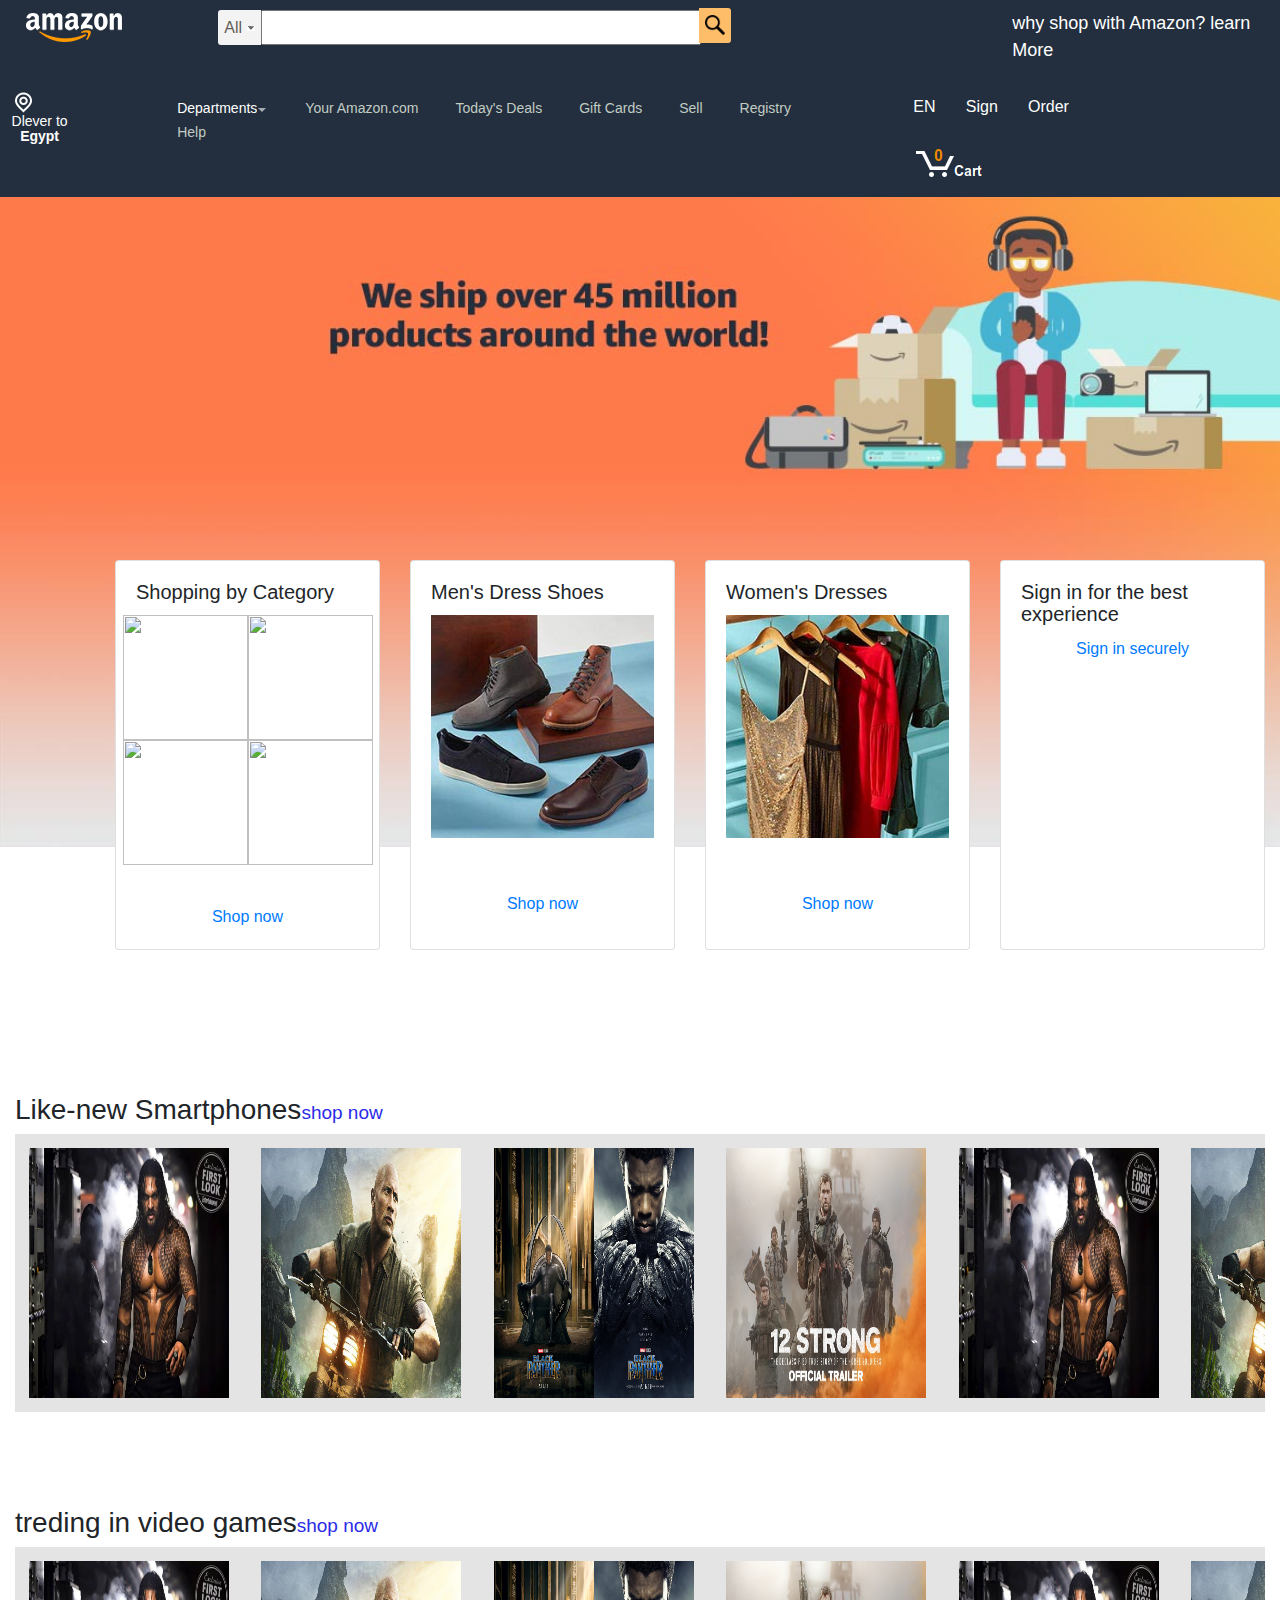
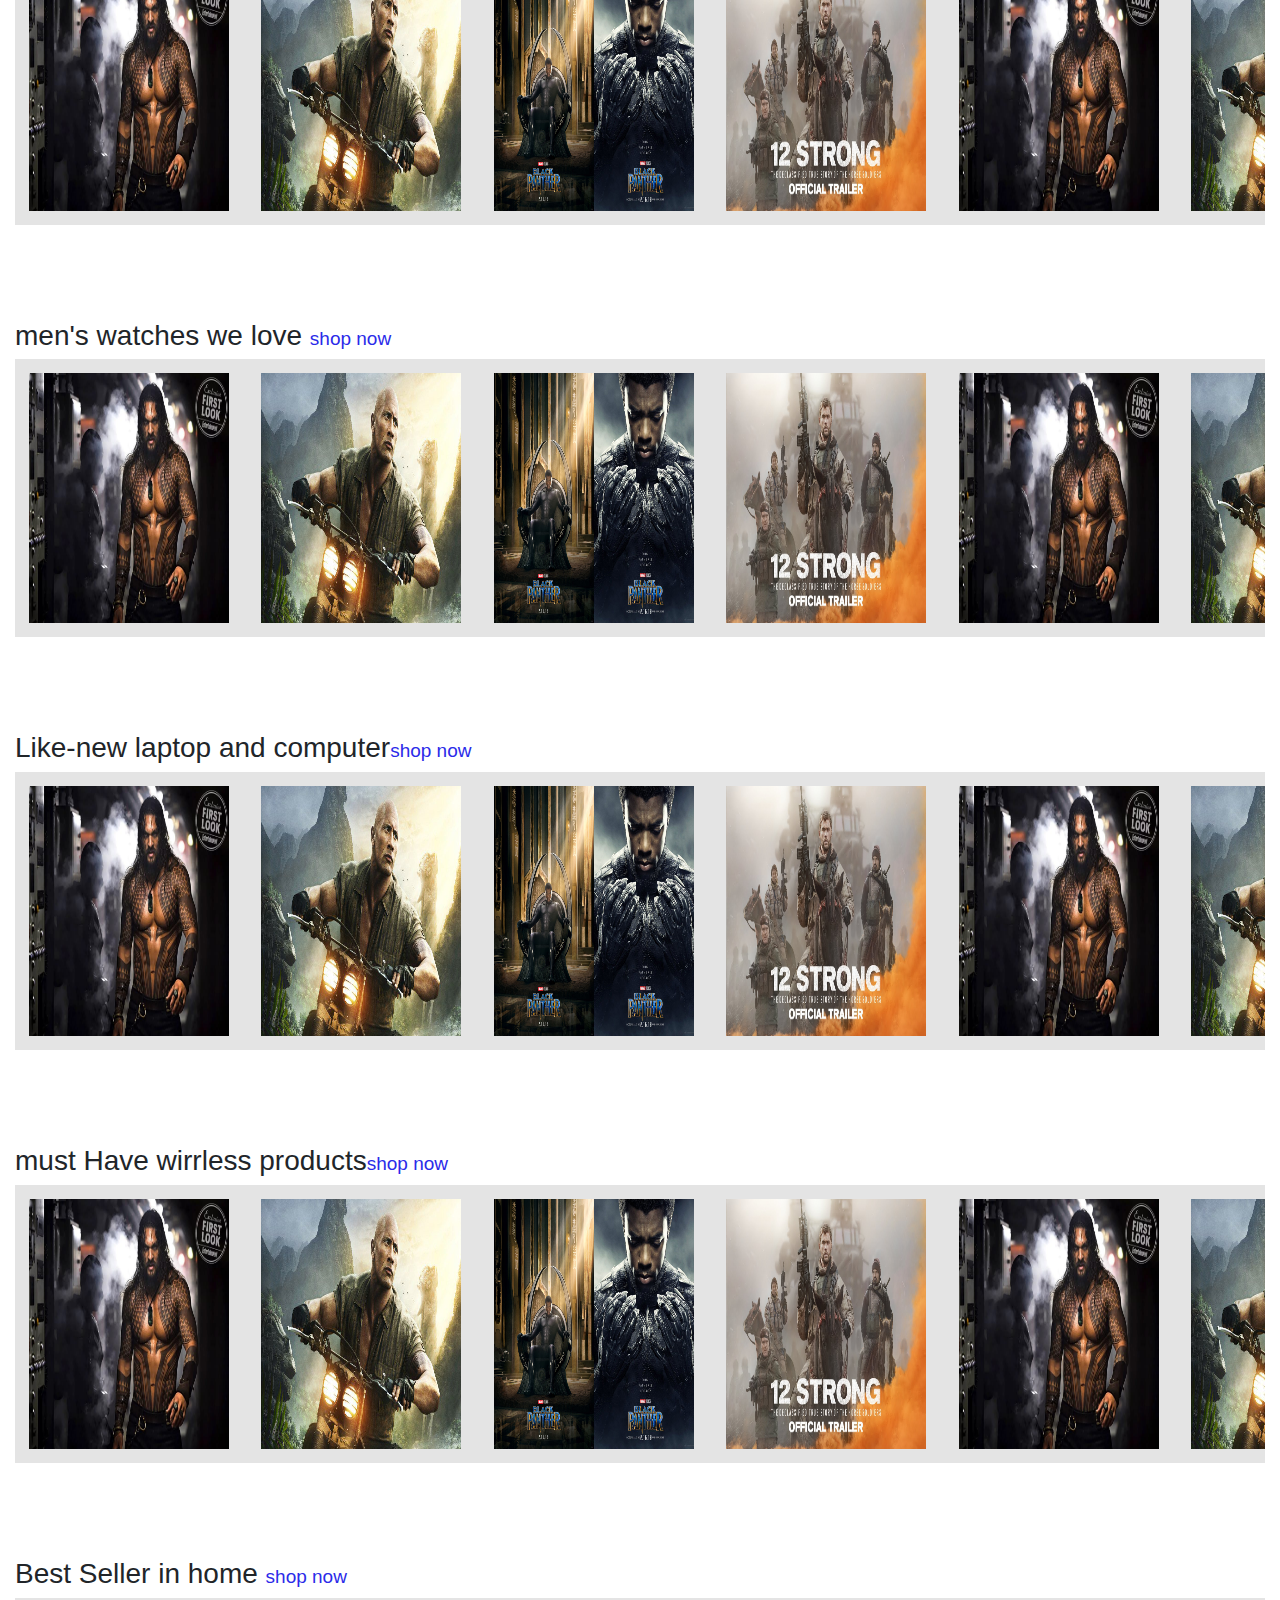
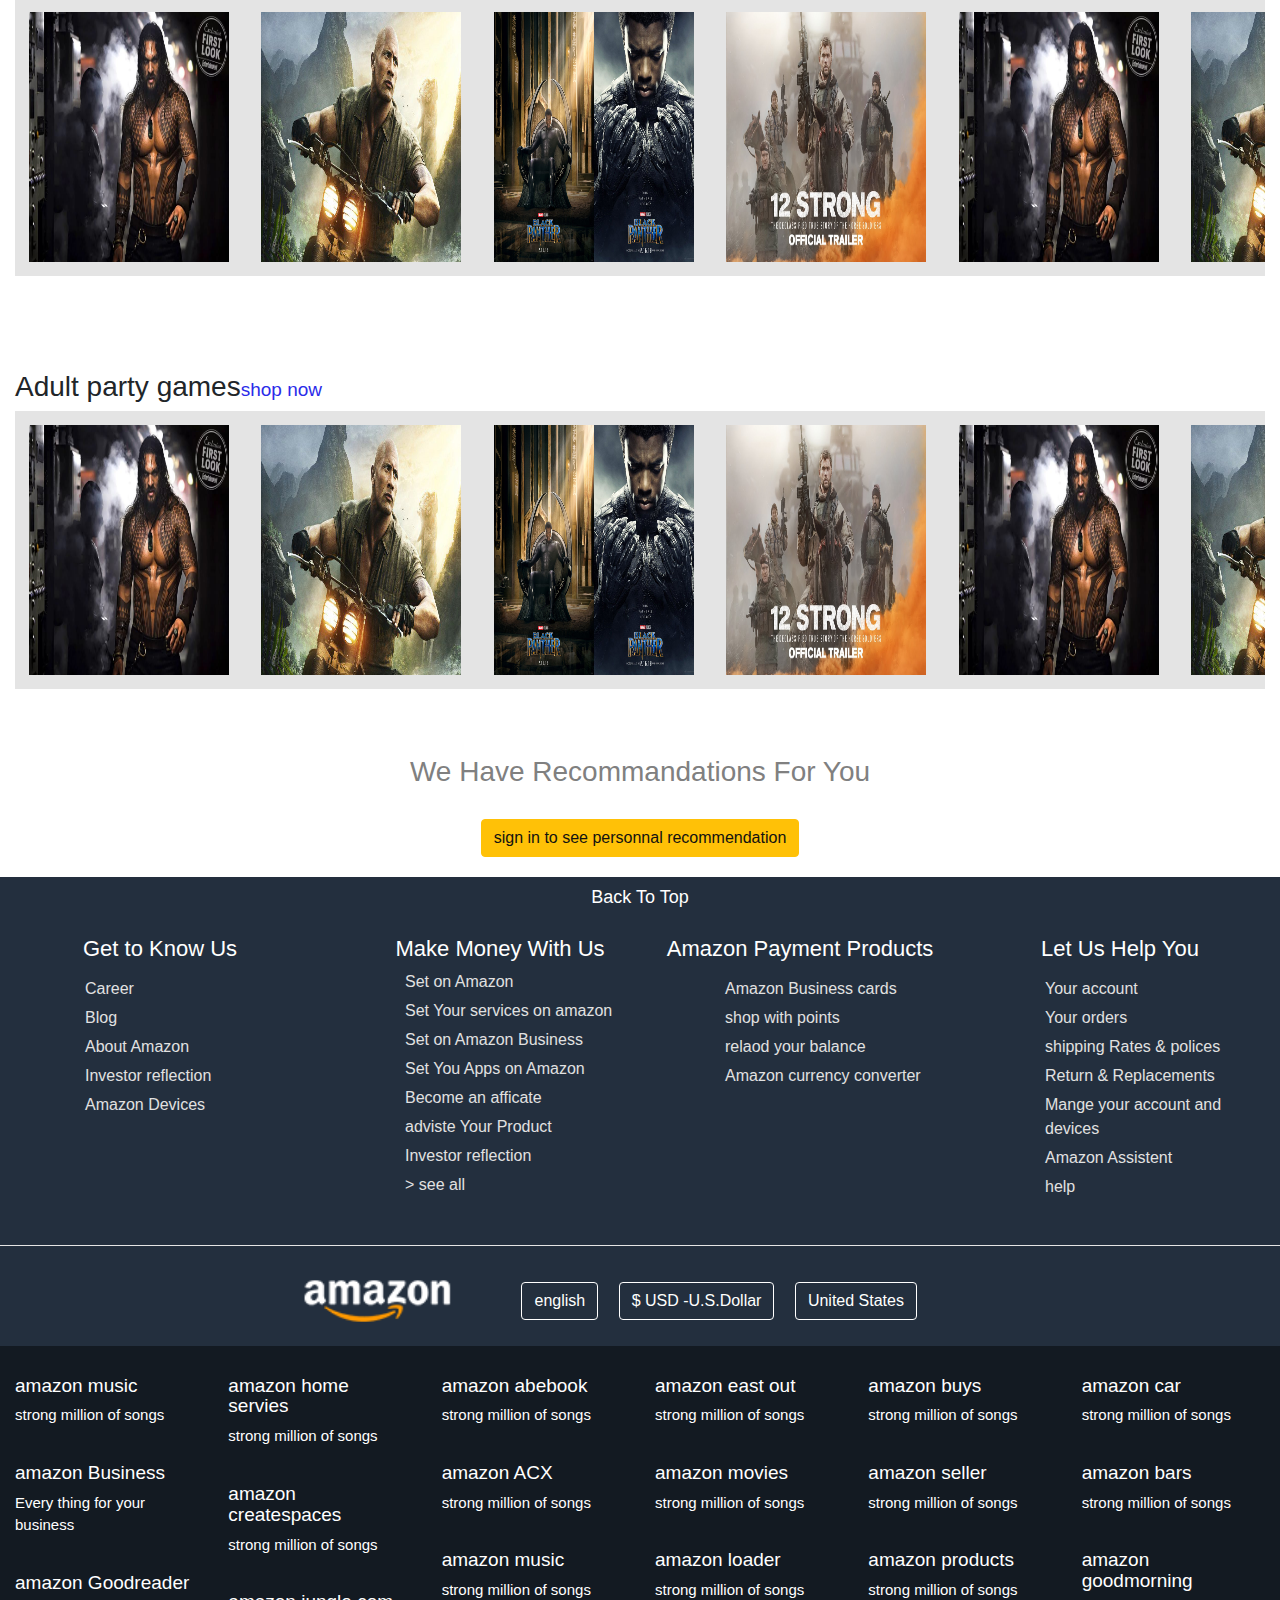
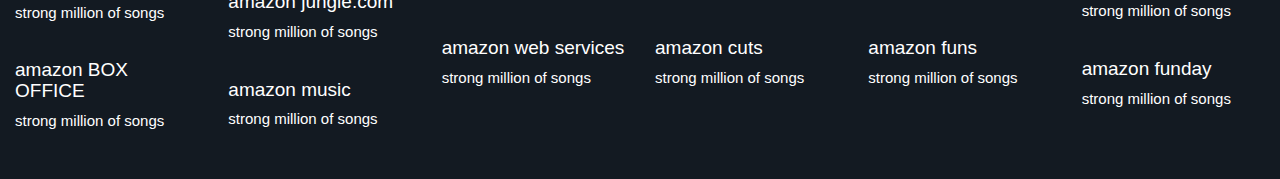
==== index.html @ 29f08376 "last version" ====
<!DOCTYPE <!DOCTYPE html>
<html>
<head>
    <meta charset="utf-8">
    <meta http-equiv="X-UA-Compatible" content="IE=edge">
    <title>Page Title</title>
    <meta name="viewport" content="width=device-width, initial-scale=1">
    <link rel="stylesheet" type="text/css" media="screen" href="css/main.css">
    <link rel="stylesheet" href="bootstrap-grid.min.css">
    <link rel="stylesheet" type="text/css" href="css/bootstrap.min.css">
    <link rel="stylesheet" type="text/css" href="css/bootstrap.css">
    <link rel="stylesheet" href="css/font-awesome.min.css">
    <link rel="stylesheet" href="css/bootstrap.css">
 


    <link rel="stylesheet" href="css/style.css">
    
    <link rel="stylesheet" href="style/style.css">

    <script src="script/script.js"></script>
    
</head>
<body>
       
  <div class="container-flaud">
    <header>
    <div class="row">
       
      <div id="myModel" class="model">
        <div class="col-lg-4 offset-lg-4 col-md-12 col-sm-12 col-xs-12" >
          <div id="bigModel">
            <div class="topBidMode">
              
              <h6>chose your location</h6>
            </div>
            <div class="bigContainer">
              <p>Delivery options and delivery speeds may vary for different locations</p>
              <button class="sign">sign in to see your Address</button>
              <div class="divhr1">
                <hr class="hr1">
                <span> or enter a US zip code </span>
                 <hr class="hr2">
              </div>
              <div class="textDiv">
              <input type="text" class="myText">
              <button class="apply">Apply</button>
            </div>
            <div class="divhr2">
                <hr class="hr1">
                <span> or </span>
                 <hr class="hr2">
              </div>
              <select name="" id="">
                <option value="Egypt">Egypr</option>
              </select>
            </div>

            <div class="bottomBidMode">
                <input type="submit" value="Done">
              </div>
            </div>
        <div id="subModel" class="modelContent">
          <div class="top">
            <p> chose your location</p>
          </div>
           <div class="loader"></div>
           <div class="bottom">
              <button class="botBtn">Done</button>
            </div>
        </div>
      </div>
    </div>
    
      <div class="col-lg-1 logo">
      <a href="index.html"><img src="images/logo.png" alt=""></a>  
      </div>
      <div class="col-lg-7 col-md-12 col-sm-12 col-xs-10 offset-1 search">
        <div class="dropDown">
          <button class="myAll" onclick="Display()">All <img src="images/arrow.png"alt=""> </button>
          <div class="dropDownList">
              <ul>
                  <li> <a href="#">link</a></li>
                  <li><a href="#">link</a></li>
                  <li><a href="#">link</a></li>
                  <li><a href="#">link</a></li>
                  <li><a href="#">link</a></li>
                  <li> <a href="#">link</a></li>
                  <li><a href="#">link</a></li>
                  <li><a href="#">link</a></li>
                  <li><a href="#">link</a></li>
                  <li><a href="#">link</a></li>
                  <li> <a href="#">link</a></li>
                  <li><a href="#">link</a></li>
                  <li><a href="#">link</a></li>
                  <li><a href="#">link</a></li>
                  <li><a href="#">link</a></li>
                  <li> <a href="#">link</a></li>
                  <li><a href="#">link</a></li>
                  <li><a href="#">link</a></li>
                  <li><a href="#">link</a></li>
                  <li><a href="#">link</a></li>
              </ul>
              
          </div>
          
      </div>
      
      <input id="mysearchtext" type="text" >
      <button class="btnSearch"><img src="images/search.png"  width=20 height=auto class="img-responsive" alt=""></button>
      </div>
      <div class="col-lg-3 why">
        <p>why shop with Amazon? learn More</p>
      </div>
    </div>

    <div class="row">
      <div class="col-lg-1 map">
        <button id="ShowchoseYouLocation" onclick="showChoseL()">
        <div id="mapMe">
        <img src="images/anchor.png" alt="">
        <h3>Dlever to <b>Egypt</b></h3>
      </div>
    </button>
      </div>
      <div class="col-lg-7 col-md-12 menu">
        <ul>
          <li class="active">
            <a  href="#">Departments<img src="images/arrow2.png" alt=""> </a>
            <div class="dropDownDepatments">
                <ul>
                    <li><a href="">link</a></li>
                    <li><a href="">link</a></li>
                    <li><a href="">link</a></li>
                    <li><a href="">link</a></li>
                    <li><a href="">link</a></li>
                    <li><a href="">link</a></li>
                    <li><a href="">link</a></li>
                    <li><a href="">link</a></li>
                    <li><a href="">link</a></li>
                    <li><a href="">link</a></li>
                    <li><a href="">link</a></li>
                    <li><a href="">link</a></li>
                    <li><a href="">link</a></li>
                    <li><a href="">link</a></li>
                    <li><a href="">link</a></li>
                    <li><a href="">link</a></li>
                    <li><a href="">link</a></li>
                    <li><a href="">link</a></li>
                  </ul>
                </div></li>
          <li><a href="#">Your Amazon.com</a></li>
          <li><a href="DealAndePromtion.html">Today's Deals</a></li>
          <li><a href="#">Gift Cards</a></li>
          <li><a href="sell.html">Sell</a></li>
          <li><a href="register.html">Registry</a></li>
          <li><a href="healp.html">Help</a></li>
        </ul>
      </div>
      <div class="col-lg-3 col-md-12 newMenu">
          <ul>
              <li class="language">
                 <a href=""> <p>EN</p>
                          
                      </a>
                <div class="allLanguages">
                  
                        <ul>
                            <li>
                                <input type="radio" name="gender" value="english">  English
                            </li>
                            <li>
                                <input type="radio" name="gender" value="english"> English
                            </li>
                            <li>
                                <input type="radio" name="gender" value="english"> English
                            </li>
                            <li>
                                <input type="radio" name="gender" value="english"> English
                            </li>
                            <li>
                                <input type="radio" name="gender" value="english"> English
                            </li>
                          </ul>
                     
                    </div></li>

                    <li class="signIn">
                        <a href="">  Sign  </a>
                             <div class="wrapper"> <button class="signbtn">sign in</button>
                              <div class="clear"></div>
                       <div class="yourlist">
                          
                               <ul>
                                 <li><a href="">your list</a></li>
                                  <li><a href="">link</a></li>
                                  <li><a href="">link</a></li>
                                  <li><a href="">link</a></li>
                                  <li><a href="">link</a></li>
                                  <li><a href="">link</a></li>
                                  <li><a href="">link</a></li>
                                  <li><a href="">link</a></li>
                                  <li><a href="">link</a></li>
                                  <li><a href="">link</a></li>
                                  <li><a href="">link</a></li>
                                  <li><a href="">link</a></li>
                                  <li><a href="">link</a></li>
                                  <li><a href="">link</a></li>
                                  <li><a href="">link</a></li>
                                  <li><a href="">link</a></li>
                                  <li><a href="">link</a></li>
                                  <li><a href="">link</a></li>
                                  <li><a href="">link</a></li>
                                 </ul>
                             
                           </div>
                           <div class="youracount">
                          
                              <ul>
                                  <li><a href="">your acount</a></li>
                                  <li><a href="">link</a></li>
                                  <li><a href="">link</a></li>
                                  <li><a href="">link</a></li>
                                  <li><a href="">link</a></li>
                                  <li><a href="">link</a></li>
                                  <li><a href="">link</a></li>
                                  <li><a href="">link</a></li>
                                  <li><a href="">link</a></li>
                                  <li><a href="">link</a></li>
                                  <li><a href="">link</a></li>
                                  <li><a href="">link</a></li>
                                  <li><a href="">link</a></li>
                                  <li><a href="">link</a></li>
                                  <li><a href="">link</a></li>
                                  <li><a href="">link</a></li>
                                  <li><a href="">link</a></li>
                                  <li><a href="">link</a></li>
                                  <li><a href="">link</a></li>                                </ul>
                            
                          </div>
                        </div>
                        </li>
                        <li id="order">
                       <a href=""> Order</a>
                        </li>
                        <li>
                            <img id="shop" src="images/shopCar.png" alt="">
                        </li>

            </ul>
    
      </div>
    </div>
  </div>
</header>

<!-- -------------------------saad------------------------------ -->
<section class="slidericon">


<div class="container-fluid  "  style="background-color:lightgrey;">
  <div class="row" id="firstRow" >
    

    
      <!-- <img src="images/ph1.jpg" width="100%" alt="ph1" class="image-fluid" id="your-image" onload="carousel();">  -->

      <div class="card-deck mx-auto" id="myContainer" >
          <div class="card">
              <div class="card-body justify-content-center">
                  <h5 class="card-title text-left"> Shopping by Category </h5>
                  <div class="justify-content-center" >
                          <div class="row justify-content-center">
                              <div class="col justify-content-center">
                                  <div class="row justify-content-center">
                                      <img src="images/vgames.png" width="125" height="125" style="display: inline;" class="img-fluid">
                                      <img src="images/vgames.png" width="125" height="125" style="display: inline; " class="img-fluid">
                                  </div>
                                  <div class="row justify-content-center">
                                      <img src="images/vgames.png" width="125" height="125" style="display: inline;" class="img-fluid">
                                      <img src="images/vgames.png" width="125" height="125" style="display: inline;" class="img-fluid">
                                  </div>
  
                              </div>
                          </div>
                      </div>
              </div>
              
              <div class="card-body" >
                  <a href="#" >Shop now</a>
              </div>
          </div>

          <div class="card justify-content-center">
              <div class="card-body justify-content-center">
                  <h5 class="card-title text-left"> Men's Dress Shoes</h5>
                  <img src="images/myShoes.jpg" width="240" height="250"  class="img-fluid">
              </div>
              
              <div class="card-body">
                  <a href="#" >Shop now</a>
              </div>
          </div>

          <div class="card align-content-center">
              <div class="card-body justify-content-center">
                  <h5 class="card-title text-left"> Women's Dresses</h5>
                  <img src="images/WDresses.jpg" width="240" height="250" class="img-fluid">
              </div>
              <div class="card-body">
                  <a href="#" >Shop now</a>
              </div>
          </div>

          <div class="card" >
              <div class="card-body">
                  <h5 class="card-title text-left"> Sign in for the best experience</h5>
                  <a class="a-button-text" role="button" href="#">Sign in securely</a>
              </div>
          </div>
      </div>

  </div>

</div>
</section>
<!-- ----------------------shamaa---------------- -->
<div class="clearShama"></div>
<!-- clear shama -->
<section class="scroll_product py-5">
  <div class="container-fluid">
      <div class="row">
          <div class="col">
            <h3>Like-new Smartphones<span>shop now</span> </h3>
              
          <div class="scrollmenu">
                  <a href="#"><img src="images/1.jpg" alt=""class="img-fluid"></a>
                  <a href="#"><img src="images/2.jpg" alt=""class="img-fluid"></a>
                  <a href="#"><img src="images/3.jpg" alt=""class="img-fluid"></a>
                  <a href="#"><img src="images/4.jpg" alt=""class="img-fluid"></a>
                  <a href="#"><img src="images/1.jpg" alt=""class="img-fluid"></a>
                  <a href="#"><img src="images/2.jpg" alt=""class="img-fluid"></a>
                  <a href="#"><img src="images/3.jpg" alt=""class="img-fluid"></a>
                  <a href="#"><img src="images/4.jpg" alt=""class="img-fluid"></a>
                  <a href="#"><img src="images/1.jpg" alt=""class="img-fluid"></a>
                  <a href="#"><img src="images/3.jpg" alt=""class="img-fluid"></a>

                </div>
      </div>
  </div>
  </div>
</section>

<!-- 1's section -->
<section class="scroll_product py-5">
<div class="container-fluid">
  <div class="row">
      <div class="col">
        <h3>treding in video games<span>shop now</span> </h3>
          
      <div class="scrollmenu">
              <a href="#"><img src="images/1.jpg" alt=""class="img-fluid"></a>
              <a href="#"><img src="images/2.jpg" alt=""class="img-fluid"></a>
              <a href="#"><img src="images/3.jpg" alt=""class="img-fluid"></a>
              <a href="#"><img src="images/4.jpg" alt=""class="img-fluid"></a>
              <a href="#"><img src="images/1.jpg" alt=""class="img-fluid"></a>
              <a href="#"><img src="images/2.jpg" alt=""class="img-fluid"></a>
              <a href="#"><img src="images/3.jpg" alt=""class="img-fluid"></a>
              <a href="#"><img src="images/4.jpg" alt=""class="img-fluid"></a>
              <a href="#"><img src="images/1.jpg" alt=""class="img-fluid"></a>
              <a href="#"><img src="images/3.jpg" alt=""class="img-fluid"></a>

            </div>
  </div>
</div>
</div>
</section>

<!-- 1's section -->
<section class="scroll_product py-5">
  <div class="container-fluid">
      <div class="row">
          <div class="col">
            <h3>men's watches we love <span>shop now</span> </h3>
              
          <div class="scrollmenu">
                  <a href="#"><img src="images/1.jpg" alt=""class="img-fluid"></a>
                  <a href="#"><img src="images/2.jpg" alt=""class="img-fluid"></a>
                  <a href="#"><img src="images/3.jpg" alt=""class="img-fluid"></a>
                  <a href="#"><img src="images/4.jpg" alt=""class="img-fluid"></a>
                  <a href="#"><img src="images/1.jpg" alt=""class="img-fluid"></a>
                  <a href="#"><img src="images/2.jpg" alt=""class="img-fluid"></a>
                  <a href="#"><img src="images/3.jpg" alt=""class="img-fluid"></a>
                  <a href="#"><img src="images/4.jpg" alt=""class="img-fluid"></a>
                  <a href="#"><img src="images/1.jpg" alt=""class="img-fluid"></a>
                  <a href="#"><img src="images/3.jpg" alt=""class="img-fluid"></a>

                </div>
      </div>
  </div>
  </div>
</section>

<!-- 1's section -->
<section class="scroll_product py-5">
  <div class="container-fluid">
      <div class="row">
          <div class="col">
            <h3>Like-new laptop and computer<span>shop now</span> </h3>
              
          <div class="scrollmenu">
                  <a href="#"><img src="images/1.jpg" alt=""class="img-fluid"></a>
                  <a href="#"><img src="images/2.jpg" alt=""class="img-fluid"></a>
                  <a href="#"><img src="images/3.jpg" alt=""class="img-fluid"></a>
                  <a href="#"><img src="images/4.jpg" alt=""class="img-fluid"></a>
                  <a href="#"><img src="images/1.jpg" alt=""class="img-fluid"></a>
                  <a href="#"><img src="images/2.jpg" alt=""class="img-fluid"></a>
                  <a href="#"><img src="images/3.jpg" alt=""class="img-fluid"></a>
                  <a href="#"><img src="images/4.jpg" alt=""class="img-fluid"></a>
                  <a href="#"><img src="images/1.jpg" alt=""class="img-fluid"></a>
                  <a href="#"><img src="images/3.jpg" alt=""class="img-fluid"></a>

                </div>
      </div>
  </div>
  </div>
</section>


<!-- 1's section -->
<section class="scroll_product py-5">
  <div class="container-fluid">
      <div class="row">
          <div class="col">
            <h3>must Have wirrless  products<span>shop now</span> </h3>
              
          <div class="scrollmenu">
                  <a href="#"><img src="images/1.jpg" alt=""class="img-fluid"></a>
                  <a href="#"><img src="images/2.jpg" alt=""class="img-fluid"></a>
                  <a href="#"><img src="images/3.jpg" alt=""class="img-fluid"></a>
                  <a href="#"><img src="images/4.jpg" alt=""class="img-fluid"></a>
                  <a href="#"><img src="images/1.jpg" alt=""class="img-fluid"></a>
                  <a href="#"><img src="images/2.jpg" alt=""class="img-fluid"></a>
                  <a href="#"><img src="images/3.jpg" alt=""class="img-fluid"></a>
                  <a href="#"><img src="images/4.jpg" alt=""class="img-fluid"></a>
                  <a href="#"><img src="images/1.jpg" alt=""class="img-fluid"></a>
                  <a href="#"><img src="images/3.jpg" alt=""class="img-fluid"></a>

                </div>
      </div>
  </div>
  </div>
</section>

<!-- 1's section -->
<section class="scroll_product py-5">
  <div class="container-fluid">
      <div class="row">
          <div class="col">
            <h3>Best Seller in home <span>shop now</span> </h3>
              
          <div class="scrollmenu">
                  <a href="#"><img src="images/1.jpg" alt=""class="img-fluid"></a>
                  <a href="#"><img src="images/2.jpg" alt=""class="img-fluid"></a>
                  <a href="#"><img src="images/3.jpg" alt=""class="img-fluid"></a>
                  <a href="#"><img src="images/4.jpg" alt=""class="img-fluid"></a>
                  <a href="#"><img src="images/1.jpg" alt=""class="img-fluid"></a>
                  <a href="#"><img src="images/2.jpg" alt=""class="img-fluid"></a>
                  <a href="#"><img src="images/3.jpg" alt=""class="img-fluid"></a>
                  <a href="#"><img src="images/4.jpg" alt=""class="img-fluid"></a>
                  <a href="#"><img src="images/1.jpg" alt=""class="img-fluid"></a>
                  <a href="#"><img src="images/3.jpg" alt=""class="img-fluid"></a>

                </div>
      </div>
  </div>
  </div>
</section>

<!-- 1's section -->
<section class="scroll_product py-5">
  <div class="container-fluid">
      <div class="row">
          <div class="col">
            <h3>Adult party games<span>shop now</span> </h3>
              
          <div class="scrollmenu">
                  <a href="#"><img src="images/1.jpg" alt=""class="img-fluid"></a>
                  <a href="#"><img src="images/2.jpg" alt=""class="img-fluid"></a>
                  <a href="#"><img src="images/3.jpg" alt=""class="img-fluid"></a>
                  <a href="#"><img src="images/4.jpg" alt=""class="img-fluid"></a>
                  <a href="#"><img src="images/1.jpg" alt=""class="img-fluid"></a>
                  <a href="#"><img src="images/2.jpg" alt=""class="img-fluid"></a>
                  <a href="#"><img src="images/3.jpg" alt=""class="img-fluid"></a>
                  <a href="#"><img src="images/4.jpg" alt=""class="img-fluid"></a>
                  <a href="#"><img src="images/1.jpg" alt=""class="img-fluid"></a>
                  <a href="#"><img src="images/3.jpg" alt=""class="img-fluid"></a>

                </div>
      </div>
  </div>
  </div>
</section>
<section >
<div class="container loginbtn">
  <div class="row ">
      <div class="col">
              <h3 class="mx-auto">We Have Recommandations  For You</h3>
              <br>
              <a href="#" class="btn btn-warning">sign in to see personnal recommendation</a>
             
      </div>
     
  </div>
</div>
</section>
<footer>
<div class="container-fluid backtotop">
<div class="content">
<h3><a href="#">Back To Top</a></h3>
</div>
</div>

<div class="container-fluid colums">
<div class="row">
<div class="col col-lg-3 col-md-6 col-sm-12 footer_ul">
  <h2>Get to Know Us</h2>
  <ul class="ul_amazon_first">
      <li> <a href="#"> Career</a></li>
      <li>  <a href="#">Blog</a></li>
      <li> <a href="#">About Amazon</a></li>
      <li><a href="#">Investor reflection</a></li>
      <li><a href="#">Amazon Devices</a></li>
  </ul>
</div>
<div class="col col-lg-3 col-md-6 col-sm-12 footer_ul">
      
      <ul>
              <h2>Make Money With  Us</h2>
              <li><a href="#">Set on Amazon</a></li>
              <li><a href="#">Set Your services on amazon</a></li>
              <li><a href="#">Set on Amazon Business</a></li>
              <li><a href="#">Set You Apps on Amazon</a></li>
              <li><a href="#">Become an afficate</a></li>
              <li><a href="#">adviste Your Product </a></li>

              <li><a href="#">Investor reflection</a></li>
              <li><a href="#"> > see all</a></li>
      </ul>
  </div>
  <div class="col col-lg-3 col-md-6 col-sm-12 footer_ul">
          <h2>Amazon Payment Products</h2>
          <ul class="ul_amazon">
              <li><a href="#">Amazon Business cards </a></li>
              <li><a href="#">shop with points </a></li>
              <li><a href="#">relaod your balance </a></li>
              <li><a href="#">Amazon currency converter </a></li>
          </ul>
      </div>
      <div class="col col-lg-3 col-md-6 col-sm-12 footer_ul">
              <h2>Let Us Help You</h2>
              <ul>
                  <li><a href="#">Your account</a></li>
                  <li><a href="#">Your orders </a></li>
                  <li><a href="#">shipping Rates & polices</a></li>
                  <li><a href="#">Return & Replacements </a></li>
                  <li><a href="#">Mange your account and devices </a></li>
                  <li><a href="#">Amazon Assistent </a></li>
                  <li><a href="#">help </a></li>
              </ul>
          </div>

         

</div>
</div>
<hr>
<div class="container button_group">
<div class="row">
<div class="mx-auto">


<img src="images/logo.png"  alt="" class=" mr-5">
<a href="#" class="btn btn-outline-primary ml-3">english</a>
<a href="#" class="btn btn-outline-primary ml-3">$ USD -U.S.Dollar</a>
<a href="#"  class="btn btn-outline-primary ml-3">United States</a>
</div>
</div>
</div>
<div class="container-fluid footer_item">
<div class="row">
<div class="col  col-sm-12 col-md-4 col-lg-2">
 <div class="section-item">
      <h4>amazon music</h4>
  <p>strong million of songs</p>
 </div> 
 <div class="section-item">
      <h4>amazon Business</h4>
  <p>Every thing for your business</p>
 </div>
 <div class="section-item">
      <h4>amazon Goodreader</h4>
  <p>strong million of songs</p>
 </div>
 <div class="section-item">
      <h4>amazon BOX OFFICE</h4>
  <p>strong million of songs</p>
 </div>
</div>

<div class="col  col-sm-12 col-md-4 col-lg-2">
      <div class="section-item">
           <h4>amazon home servies</h4>
       <p>strong million of songs</p>
      </div> 
      <div class="section-item">
           <h4>amazon createspaces</h4>
       <p>strong million of songs</p>
      </div>
      <div class="section-item">
           <h4>amazon jungle.com</h4>
       <p>strong million of songs</p>
      </div>
      <div class="section-item">
           <h4>amazon music</h4>
       <p>strong million of songs</p>
      </div>
   </div>

   <div class="col  col-sm-12 col-md-4 col-lg-2">
          <div class="section-item">
               <h4>amazon abebook</h4>
           <p>strong million of songs</p>
          </div> 
          <div class="section-item">
               <h4>amazon ACX</h4>
           <p>strong million of songs</p>
          </div>
          <div class="section-item">
               <h4>amazon music</h4>
           <p>strong million of songs</p>
          </div>
          <div class="section-item">
               <h4>amazon web services</h4>
           <p>strong million of songs</p>
          </div>
       </div>

       <div class="col  col-sm-12 col-md-4 col-lg-2">
              <div class="section-item">
                   <h4>amazon east out </h4>
               <p>strong million of songs</p>
              </div> 
              <div class="section-item">
                   <h4>amazon movies</h4>
               <p>strong million of songs</p>
              </div>
              <div class="section-item">
                   <h4>amazon loader</h4>
               <p>strong million of songs</p>
              </div>
              <div class="section-item">
                   <h4>amazon cuts</h4>
               <p>strong million of songs</p>
              </div>
           </div>


           <div class="col  col-sm-12 col-md-4 col-lg-2">
                  <div class="section-item">
                       <h4>amazon buys</h4>
                   <p>strong million of songs</p>
                  </div> 
                  <div class="section-item">
                       <h4>amazon seller</h4>
                   <p>strong million of songs</p>
                  </div>
                  <div class="section-item">
                       <h4>amazon products</h4>
                   <p>strong million of songs</p>
                  </div>
                  <div class="section-item">
                       <h4>amazon funs</h4>
                   <p>strong million of songs</p>
                  </div>
               </div>

               <div class="col  col-sm-12 col-md-4 col-lg-2">
                      <div class="section-item">
                           <h4>amazon car</h4>
                       <p>strong million of songs</p>
                      </div> 
                      <div class="section-item">
                           <h4>amazon bars</h4>
                       <p>strong million of songs</p>
                      </div>
                      <div class="section-item">
                           <h4>amazon goodmorning</h4>
                       <p>strong million of songs</p>
                      </div>
                      <div class="section-item">
                           <h4>amazon funday</h4>
                       <p>strong million of songs</p>
                      </div>
                   </div>
</div>
</div>

</footer>
      <script src="js/main.js"></script>
      <script src="js/script.js"></script>
</body>
</html>
---- css/main.css ----
header{  min-height: 100px; 
  background-color: #232f3e;}

.col-lg-1.logo img{ margin-left: 25px ;
  margin-top: 10px;}

.search{ height: 35px;
   
   margin-top: 10px;  }

.search .dropDownList ul li{ 
  list-style-type: none;
    position: relative;
    left: -40px;  
}
.search .dropDown{float: left;}

.search .dropDownList{  display: none;
    position: absolute;
    background-color: white;
    width: 220px;
    scroll-behavior: smooth;
    z-index: 10;
    height:300px;
    overflow-y: auto;
    overflow-x: hidden;}

  .search .dropDownList ul li a{text-decoration: none;
       color: black; }   
.search .dropDownList ul li:hover{ background-color: #36ADC0;
   width: 220px }
.search .dropDownList ul li:hover a{color: white;}


.myAll{border-radius: 3px 0 0 3px; 
  border: none; 
  
  height: 35px;
   background: none; 
  background-color: #f3f3f3;
   position: relative;
color: #635e59;}
.search input[type=text]{width: 60%;height: 35px; }

.btnSearch {    
    height: 35px;
    position: relative;
    background: none;
    background-color: #febd69;
    border: none;
    border-radius: 0 3px 3px 0;
    top: -3px;
    left: -6px;}


.why p{color: white; font-size: 18px; margin-top: 10px; float: left; margin-left: 10%;}

.col-lg-1.map img{margin-left: 10%; margin-top: 10px; float: left; margin-right: 3px;}
.col-lg-1.map h3{font-size: 14px; color: white; padding-top: 8px;}

.menu ul{ margin-top: 16px; margin-left: 3%;}
.menu ul li{list-style: none; float: left; margin-right: 25px;}
.menu ul li a{color: #c1ccc3;padding: 0 5px; border:1px solid transparent; font-size: 14px;}
.menu ul li.active a {color: white;}
.menu ul li:hover a{text-decoration: none; }
.menu ul li:hover a{border:1px solid gray;}
.myMenu ul li{ list-style-type: none;
    position: relative;
    left: -40px;  }
button#ShowchoseYouLocation{background: none; border: none;}
#myModel{display: none;width: 100%;height:100%;
  top: 0; left: 0; background-color: white; position: absolute; z-index: 20; 
  overflow: auto; /* Enable scroll if needed */
  background-color: rgb(0,0,0); /* Fallback color */
  background-color: rgba(0,0,0,0.4); /* Black w/ opacity */
}
/* menu */
.menu ul li.active:hover .dropDownDepatments{display: block; }
.dropDownDepatments {position: absolute; top: 40; z-index: 50; display: none; width: 220px; background-color: white; 
  padding-bottom: 40px; border-radius: 0 0 5px 5px; }
.menu li ul li {clear: both;}
.menu li ul li a{border: none;}
.menu ul li.active .dropDownDepatments ul li a{color: black;}
.menu ul li:hover .dropDownDepatments ul li a{border: none; }
.menu ul li:hover .dropDownDepatments ul li:hover a{color:#febd69; border-bottom: 1px solid #febd69;}

/* pop up */
#subModel{position: relative; top: 200px; z-index: 100;}
.modelContent{ background-color: white; position: relative; top:200; z-index: 30}
.modelContent .top{padding-left: 3%; padding-top: 5px;width: 100%; height: 5%;background-color:#F0F0F0; border-radius: 5px 5px 0 0;
border-bottom: 1px solid gray; }
.modelContent .top p{font-weight: bold;}
.modelContent .bottom  {width: 100%; height: 10%; background-color:#F0F0F0; clear: both; position: relative;
   top: 10%; border-radius: 0 0 5px 5px; border-top: 1px solid gray; }
   .modelContent .bottom .botBtn{float: right; margin-top: 5%; margin-right: 5%; background: none; border: none; background-color: #F5DA98;
  border: 1px solid gray; width: 15%; height: 40%;border-radius: 5px;}
#bigModel{display: none;
   background-color: white;
   position: relative;
   top:200;
   z-index: 40; 
  border-radius: 5px 5px 0 0;}
.loader {
  border: 5px solid #f3f3f3;
  border-radius: 50%;
  border-top: 5px solid #232f3e;
  width: 50px;
  height: 50px;
  position: relative;
  top: 40%; left: 43%;
  animation: spin 2s linear infinite;
}
@keyframes spin {
  0% { transform: rotate(0deg); }
  100% { transform: rotate(360deg); }
}
.bigContainer{padding: 10px;}
#bigModel .topBidMode{width: 100%; min-height: 40px;background-color:#F0F0F0; border-radius: 5px 5px 0 0; padding-top: 3%;
padding-left: 2%;border-bottom: 1px solid gray;  }
#bigModel .topBidMode h6{font-weight: bold; }
#bigModel  p{font-size: 14px;margin-top: 20px; color: #7B7B7B;}
#bigModel  .sign{width: 100%; background: no-repeat; background-color: #febd69; 
border: none; border:1px solid gray; margin-bottom: 10px; }
#bigModel  .divhr1 .hr1{width: 30%; float: left;}
#bigModel  .divhr1 span{width: 40%; float: left; font-size: 14px;}
#bigModel  .divhr1 .hr2{width: 30%; float: right;}
#bigModel  .textDiv .myText{width: 60%; height: 30px; border: none; border:1px solid gray;}
#bigModel   .textDiv .apply{width: 30%; height: 30px; border:none;background: none; border: 1px solid gray; background-color: #F5F6F8;
float:right;  }
#bigModel  .textDiv{margin-top: 30px;}
#bigModel  .divhr2 .hr1{width: 45%; float: left;}
#bigModel  .divhr2 span{width: 5%; float: left; font-size: 14px; margin-left: 4%;}
#bigModel  .divhr2 .hr2{width: 45%; float: right;}
#bigModel  select{width: 100%; height: 30px; border: none; border:1px solid gray; background-color: #F2F3F5;}
#bigModel .bottomBidMode{width: 100%; min-height: 60px;background-color:#F0F0F0; border-radius: 0 0 5px 5px; 
  border-top: 1px solid gray; }
  #bigModel .bottomBidMode input[type="submit"]{float: right; margin-right: 5%; border: none;
  background: none; border:1px solid #7B7B7B; background-color: #febd69; margin-top: 20px;
border-radius: 3px;}

/* language */

.newMenu ul li{ list-style-type: none;  display: inline-block; margin-right: 10%;}
.newMenu ul li a{ color: white; text-decoration: none;}
.newMenu ul li img{margin-top: -40px;}
.newMenu ul li.language:hover .allLanguages{display: block; }
.allLanguages {position: absolute; top: 40; z-index: 50; display: none; width: 40%; background-color: white; 
  padding-bottom: 40px; border-radius: 0 0 5px 5px; }
.newMenu li ul li {display: block;}
.newMenu li ul li a{border: none;}
.newMenu ul li.language .allLanguages ul li a{color: black;}
.newMenu ul li:hover .allLanguages ul li a{border: none; }
.newMenu ul li:hover .allLanguages ul li:hover a{color:#febd69; border-bottom: 1px solid #febd69;}

/* sign in */

.newMenu .signIn .arow{float: right; margin-top: 15px; margin-right: 30px;}
.newMenu .signIn p{line-height: 18px; font-size: 14px;}
.wrapper .signbtn{border: none; background: none;
background-color:#febd69; border: 1px solid black; width: 40%; 
float: left;
margin-left: 30%;
margin-top: 5%; margin-bottom: 5%;}
.newMenu ul li.signIn:hover .wrapper{display: block; }
.wrapper {position: absolute; top: 30; left: -100px; z-index: 50; display: none; width: 500px; background-color: white; 
  padding-bottom: 40px; border-radius: 0 0 5px 5px; }
.wrapper .yourlist{float: left;}

.wrapper .youracount{float: left; margin-left: 10%;}

.newMenu li ul li a{border: none;}
.newMenu ul li.signIn .wrapper ul li {width: 161px;}
.newMenu ul li.signIn .wrapper ul li a{color: black;}
.newMenu ul li:hover .wrapper ul li a{border: none; }
.newMenu ul li:hover .wrapper ul li:hover a{color:#febd69; border-bottom: 1px solid #febd69;}
.newMenu ul li#order{margin-top: 15px;}
.newMenu ul li #shop{margin-top: 10px; }

.newMenu .signIn .wrapper .yourlist{float: left;}
clear{width: 100%; height: 1px; clear: both;}

#----------------------------saad-------------------------
.a-button-text 
{
    color: #111;
    text-decoration: none !important;
    width: 100%;
    height: 100%;
    border: 0;
    border-radius:5px;
    display: block;
    font-size: 13px;
    line-height: 29px;
    margin: 0;
    outline: 0;
    padding: 0 10px 0 11px;
    text-align: center;
    white-space: nowrap;
    box-sizing: border-box;
    cursor: pointer;
    background-color: rgb(240, 193, 75);
}

.slidericon {
    /* background: red; */
    height:650px;
     background: url("../images/ph1.jpg") no-repeat;
    /* background-attachment: fixed; */
    background-size: cover;
}

.parallax {
    background-image: url(images/ph1.jpg);
    min-height: 100%;
    background-attachment: fixed;
    background-position: center;
    background-repeat: no-repeat;
    background-size: cover;
}

#your-image 
{
    position: absolute;
    z-index:1;
}

#myContainer {
    left: 100px;
    position: absolute;
    z-index: 2;
    top: 560px;
    text-align: center;
}

#-------------------------shamaa----------------------------------------------------
div.scrollmenu {
    background-color: #e4e4e4;
    overflow: auto;
    white-space: nowrap;
  }
  
  div.scrollmenu a {
    display: inline-block;
    color: white;
    text-align: center;
    padding: 14px;
    text-decoration: none;
  }
  
  div.scrollmenu a:hover {
    background-color: #777;
  }
  
  .scroll_product span{
  color: rgb(43, 43, 233);
  font-size: 19px;
  }
  
  .scroll_product .scrollmenu img{
    width: 200px;
    height: 250px;
    display: inline-block;
    text-align: center;
  }
  .loginbtn {
    text-align: center;
    padding-top: 20px;
    color: grey;
    padding-bottom: 20px;
  
  }
  
  footer{
   
    background:rgb(24, 24, 46); 
    
    text-align: center;
    
    
  }
  footer .backtotop{
    background: rgb(94, 105, 143);
  
  }
  
  footer .content{
    height: 40px;
    
    padding-top: 1px;
    padding-bottom: 10px;
  }
  footer .content  a{
      color: #fff;
      text-decoration: none;
      font-size: 18px;
  
   
  }
  footer .content h3{ margin-top: }
  
  .colums{
    background: rgb(24, 24, 46);
    /* height: 200px; */
    padding-top: 20px;
    padding-bottom: 20px;
  }
  
  
  
  .col h2{
    font-size: 22px;
    font-weight: 400;
    color: #fff;
    
  }
  
  
  .footer_ul ul {
    list-style-type: none;
  }
  .footer_ul ul li:first-child{
    margin-top: 15px;
  }
  .footer_ul ul li{
    text-align: left;
    margin-left: 30px;
    margin-top: 5px;
  
  }
  .footer_ul ul li a{
    color: #e1e1e1;
    text-decoration: none;
  }
  .ul_amazon li{
    margin-left: -18px;
  }
  .ul_amazon_first li{
    margin-left: 29px;
  }
  
  hr{
    background: #fff;
    margin-top: 10px;
    margin-bottom: 10px;
  }
  
  footer img{
    width: 150px;
    height: 50px;
    
  } 
  .button_group{
    text-align: center;
    margin-left: 40px;
    padding-top: 20px;
    padding-bottom: 20px;
  }
  .button_group a{
    text-decoration: none;
    color: #fff;
    border-color: #fff;
  }
  .footer_item{
    color: #fff;
    padding-top: 20px;
    padding-bottom: 20px;
    background: rgb(2, 9, 32);
  }
  .section-item{
    padding-top: 10px;
    padding-bottom: 10px;
  }
  
  .section-item h4 
  {
   color: #fff;
   font-size: 19px;
   font-weight: 200 ;
   text-align: left;
  }
  .section-item p{
    color: #fff;
    font-size: 15px;
   font-weight: 100 ;
   text-align: left;
  
  }
  .clearShama{width: 100%; height: 200px; clear: both;}
  /* -------------------------------------deal and protion---------------------------------- */
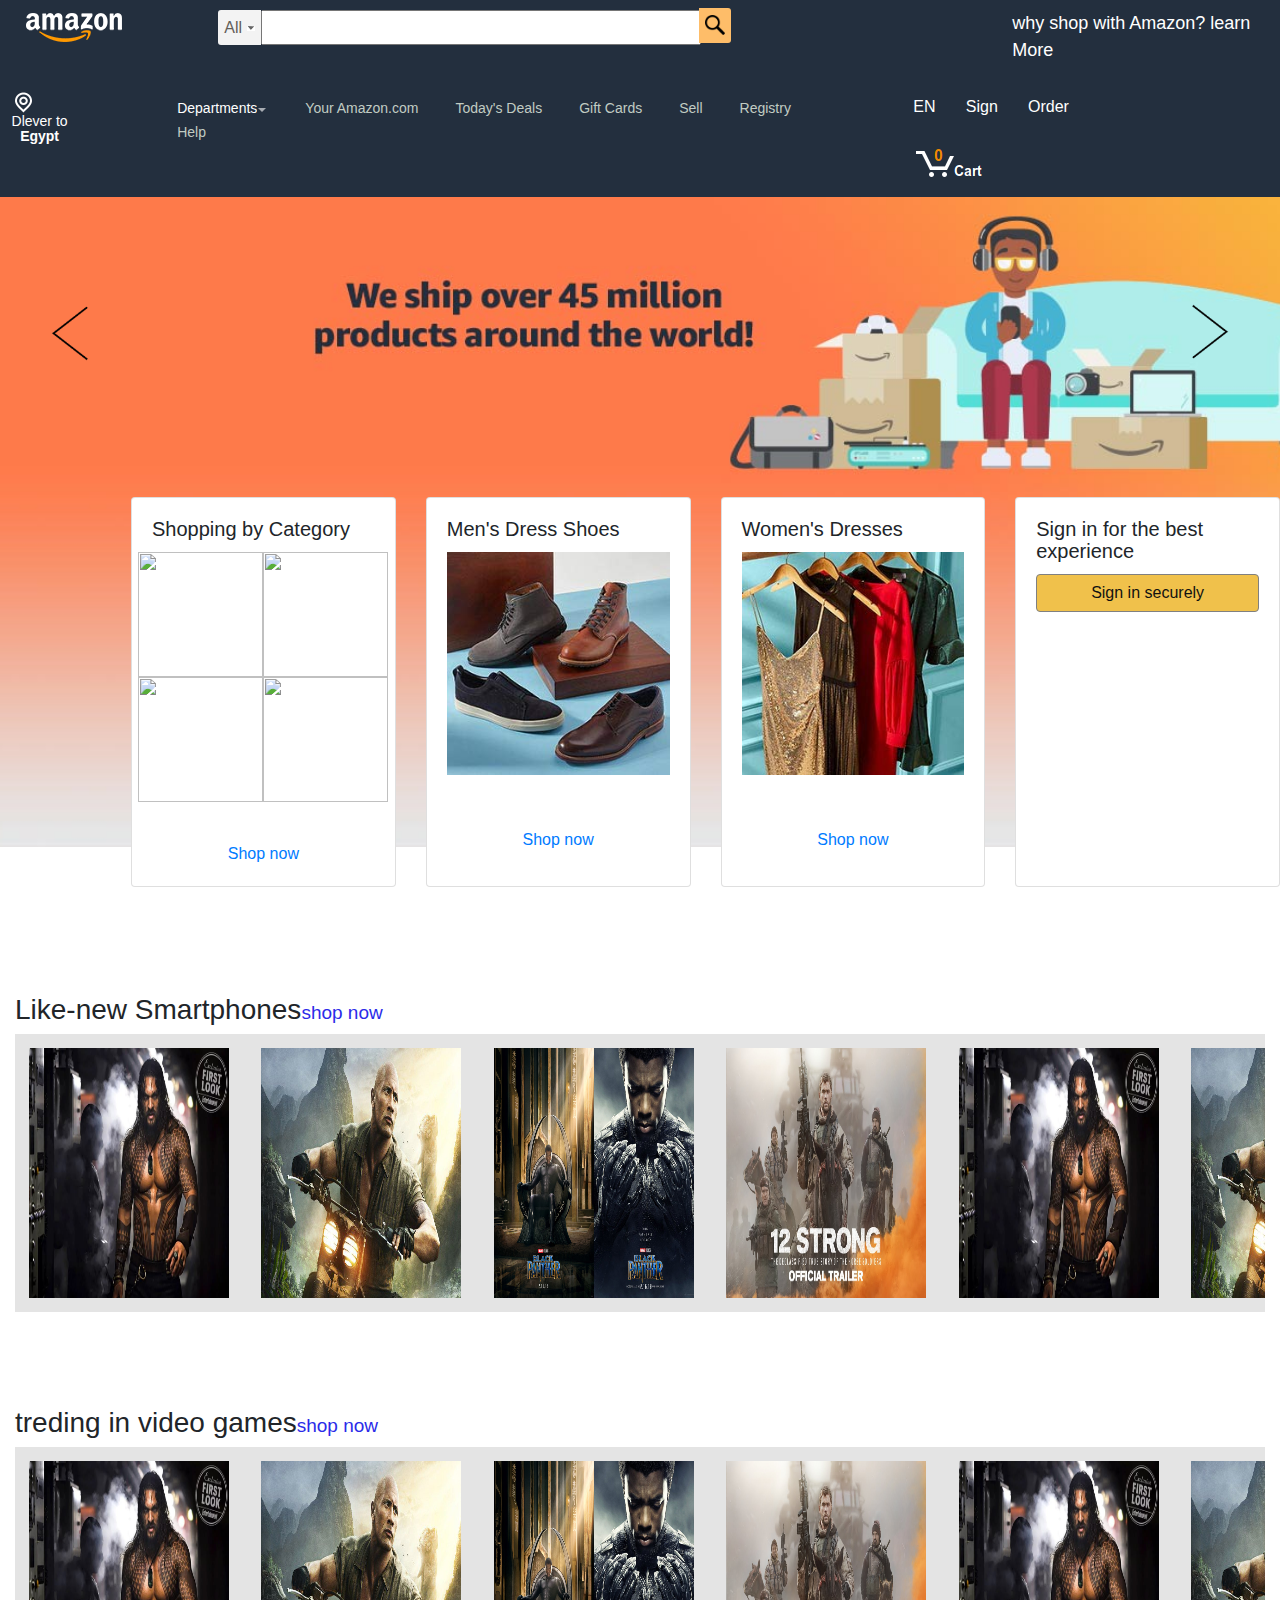
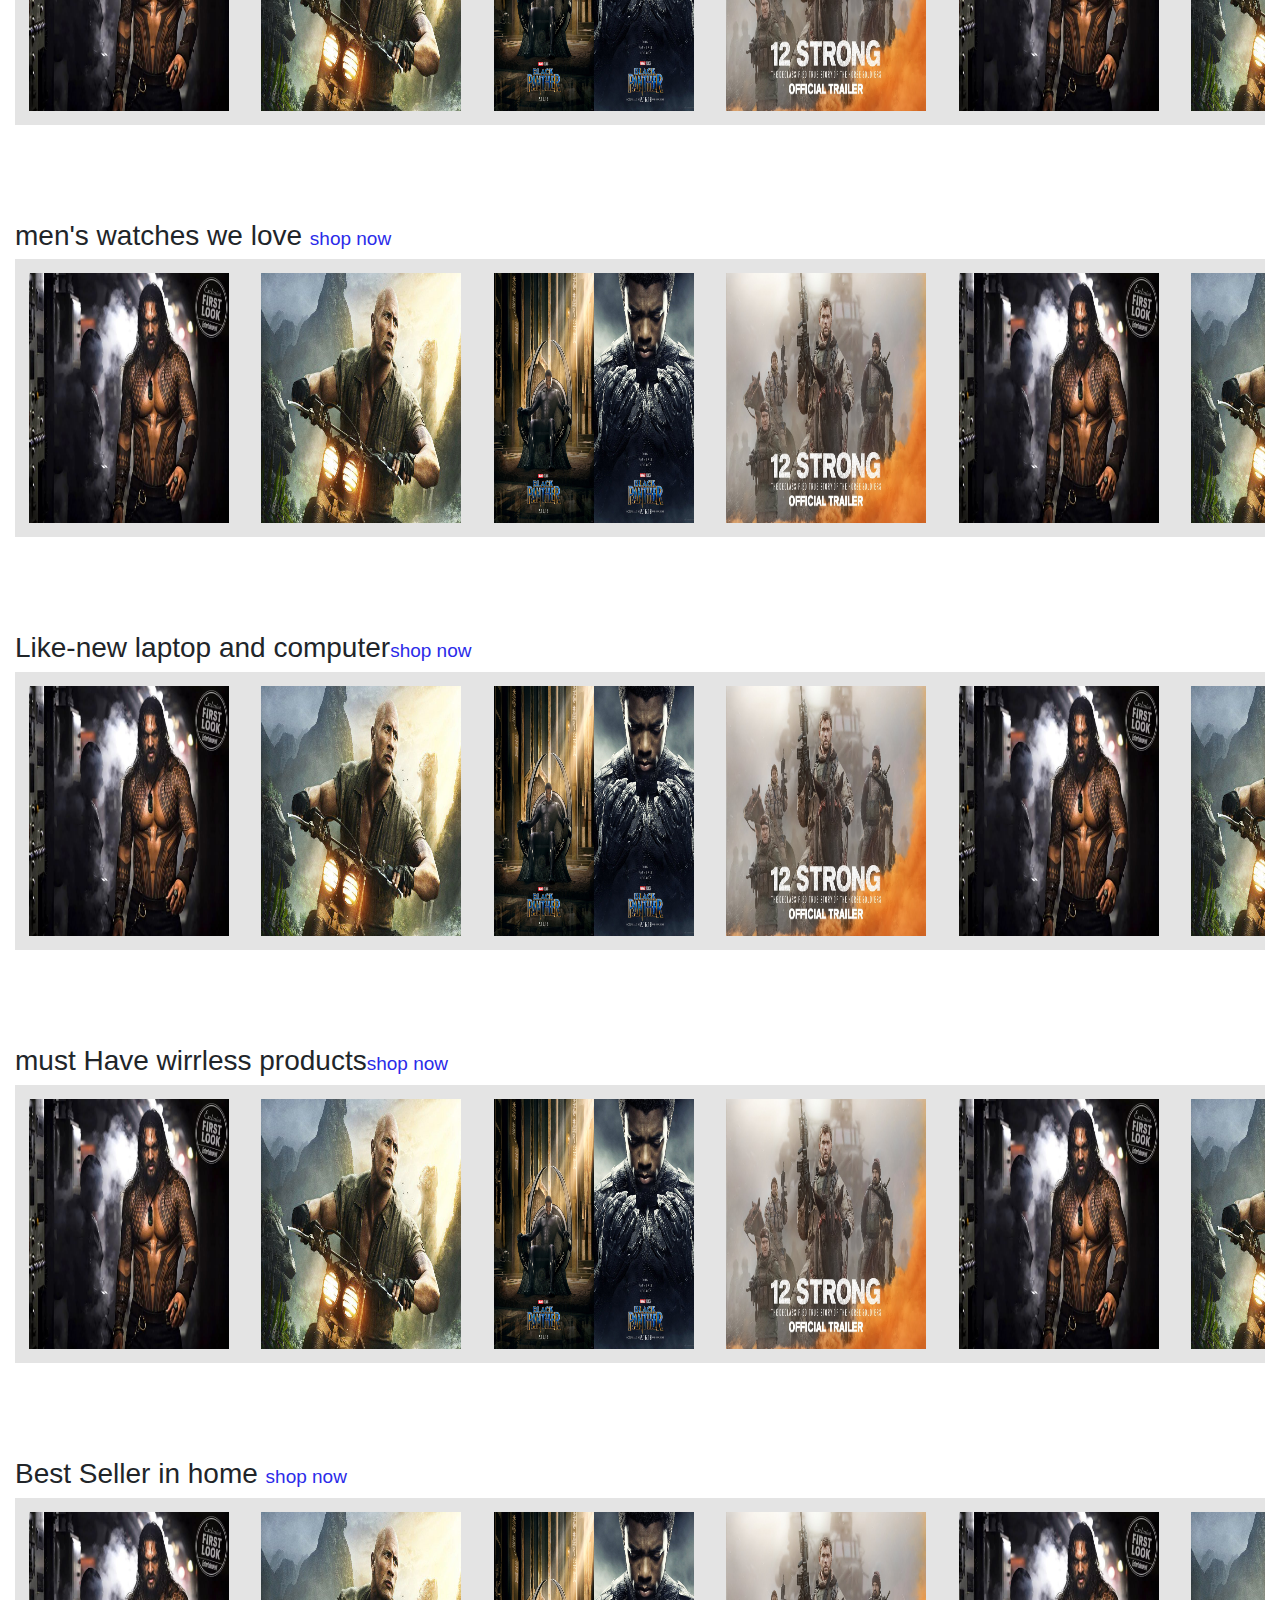
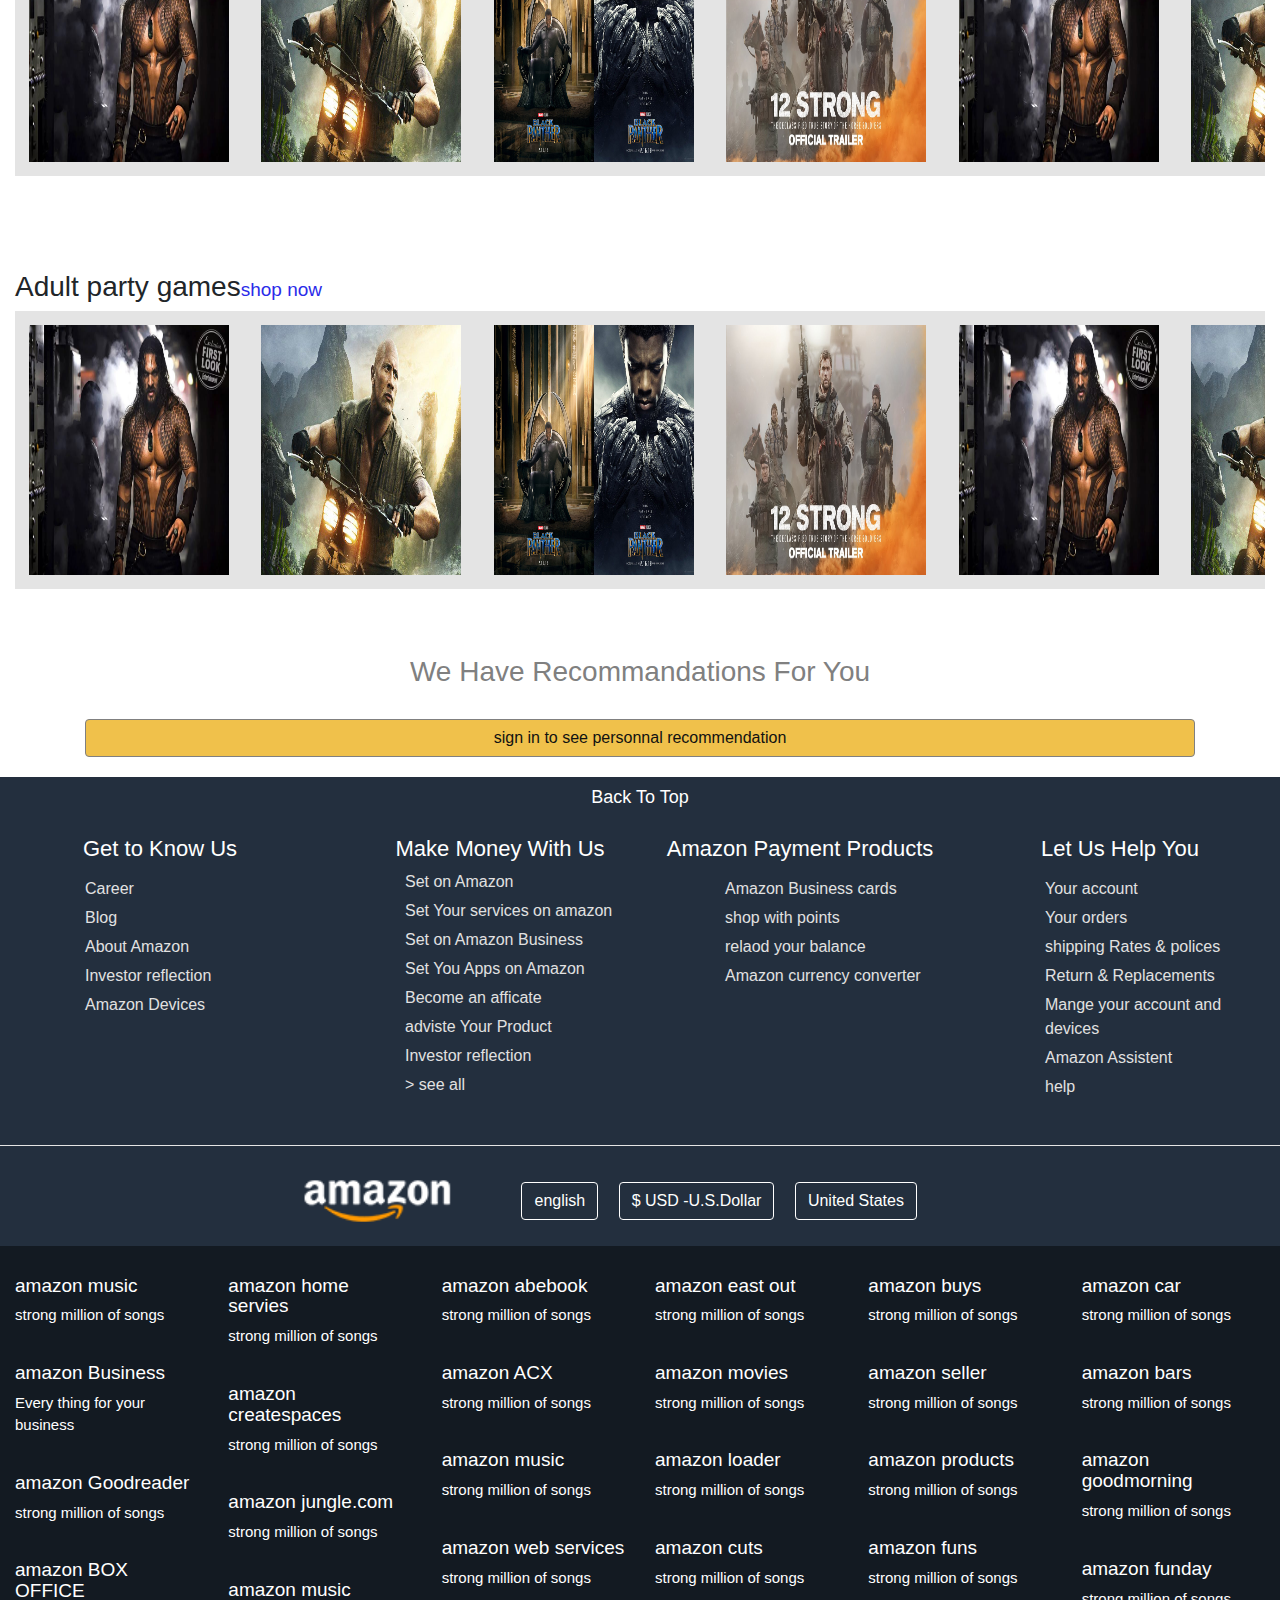
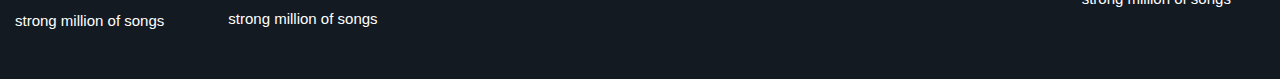
==== commit d6074054: "last version part2" ====
--- a/index.html
+++ b/index.html
@@ -5,6 +5,7 @@
     <meta http-equiv="X-UA-Compatible" content="IE=edge">
     <title>Page Title</title>
     <meta name="viewport" content="width=device-width, initial-scale=1">
+    
     <link rel="stylesheet" type="text/css" media="screen" href="css/main.css">
     <link rel="stylesheet" href="bootstrap-grid.min.css">
     <link rel="stylesheet" type="text/css" href="css/bootstrap.min.css">
@@ -17,11 +18,20 @@
     <link rel="stylesheet" href="css/style.css">
     
     <link rel="stylesheet" href="style/style.css">
-
+    <!--medium stylesheet(min-width:800px) and (max-width:1024px)-->
+<link href="css/medium.css" rel="stylesheet" type="text/css" media="screen and (min-width:1000px) and (max-width:1240px"/>
+<!--mall stylesheet(min-width:640px) and (max-width:800px)-->
+<link href="css/minum.css" rel="stylesheet" type="text/css"  media="screen and (min-width:600px) and (max-width:1000px)">
+<!--mall stylesheet(min-width:520px) and (max-width:640px)-->
+<link href="css/small.css" rel="stylesheet" type="text/css"  media="screen and (min-width:360px) and (max-width:600px)">
+<!--mart_phne stylesheet(min-width:320px) and (max-width:360px)-->
+<link href="css/smartPhone.css" rel="stylesheet" type="text/css" media="screen and (min-width:320px) and (max-width:360px" >
+
+     <script src="js/jquery.min.js"></script>
     <script src="script/script.js"></script>
     
 </head>
-<body>
+<body onload="slideShow()">
        
   <div class="container-flaud">
     <header>
@@ -255,9 +265,9 @@
 </header>
 
 <!-- -------------------------saad------------------------------ -->
-<section class="slidericon">
-
-
+<div class="row">
+<section class="col-lg-12 slidericon">
+<button id="arowLeft"> <img src="images/arrowLeft.png" alt=""> </button>
 <div class="container-fluid  "  style="background-color:lightgrey;">
   <div class="row" id="firstRow" >
     
@@ -315,15 +325,18 @@
           <div class="card" >
               <div class="card-body">
                   <h5 class="card-title text-left"> Sign in for the best experience</h5>
-                  <a class="a-button-text" role="button" href="#">Sign in securely</a>
-              </div>
-          </div>
-      </div>
-
-  </div>
-
-</div>
-</section>
+                  <a class="btn btn-warning"  href="#">Sign in securely</a>
+              </div>
+          </div>
+      </div>
+
+  </div>
+
+</div>
+<button id="arowRight"> <img src="images/arrowRight.png" alt=""> </button>
+</section>
+</div>
+
 <!-- ----------------------shamaa---------------- -->
 <div class="clearShama"></div>
 <!-- clear shama -->
--- a/css/main.css
+++ b/css/main.css
@@ -180,7 +180,7 @@
 clear{width: 100%; height: 1px; clear: both;}
 
 #----------------------------saad-------------------------
-.a-button-text 
+a
 {
     color: #111;
     text-decoration: none !important;
@@ -201,22 +201,23 @@
     background-color: rgb(240, 193, 75);
 }
 
+.btn.btn-warning
+{
+  width: 100%;
+  background-color: rgb(240, 193, 75);
+  border: 1px solid gray;
+}
 .slidericon {
     /* background: red; */
+    
     height:650px;
-     background: url("../images/ph1.jpg") no-repeat;
+    width: auto;
+     /* background: url("../images/slider/img1.jpg") no-repeat; */
     /* background-attachment: fixed; */
     background-size: cover;
 }
 
-.parallax {
-    background-image: url(images/ph1.jpg);
-    min-height: 100%;
-    background-attachment: fixed;
-    background-position: center;
-    background-repeat: no-repeat;
-    background-size: cover;
-}
+
 
 #your-image 
 {
@@ -225,13 +226,26 @@
 }
 
 #myContainer {
-    left: 100px;
+    left:10%;
     position: absolute;
     z-index: 2;
-    top: 560px;
-    text-align: center;
-}
-
+    top: 300px;
+    text-align: center;
+}
+#arowLeft{background: none;
+border: none;
+float: left;
+margin: 7% 0;
+}
+#arowLeft img{width: 70%;
+   height: auto;}
+#arowRight{background: none;
+  border: none;
+  float: right;
+  margin: 7% 0;
+  }
+  #arowRight img{width: 70%;
+    height: auto;}
 #-------------------------shamaa----------------------------------------------------
 div.scrollmenu {
     background-color: #e4e4e4;
@@ -385,6 +399,6 @@
    text-align: left;
   
   }
-  .clearShama{width: 100%; height: 200px; clear: both;}
+  .clearShama{width: 100%; height: 100px; clear: both;}
   /* -------------------------------------deal and protion---------------------------------- */
   --- a/css/medium.css
+++ b/css/medium.css
@@ -0,0 +1 @@
+.clearShama{width: 100%; height: 300px; clear: both;}--- a/css/minum.css
+++ b/css/minum.css
@@ -0,0 +1 @@
+.clearShama{width: 100%; height: 600px; clear: both;}--- a/css/small.css
+++ b/css/small.css
@@ -0,0 +1,7 @@
+.clearShama{width: 100%; height: 500px; clear: both;}
+#myContainer {
+    left: 15%;
+    position: absolute;
+    z-index: 2;
+    top: 434px;
+    text-align: center;}--- a/css/smartPhone.css
+++ b/css/smartPhone.css
@@ -0,0 +1,7 @@
+.clearShama{width: 100%; height: 1200px; clear: both;}
+#myContainer {
+    left: 27px;
+    position: absolute;
+    z-index: 2;
+    top: 434px;
+    text-align: center;}